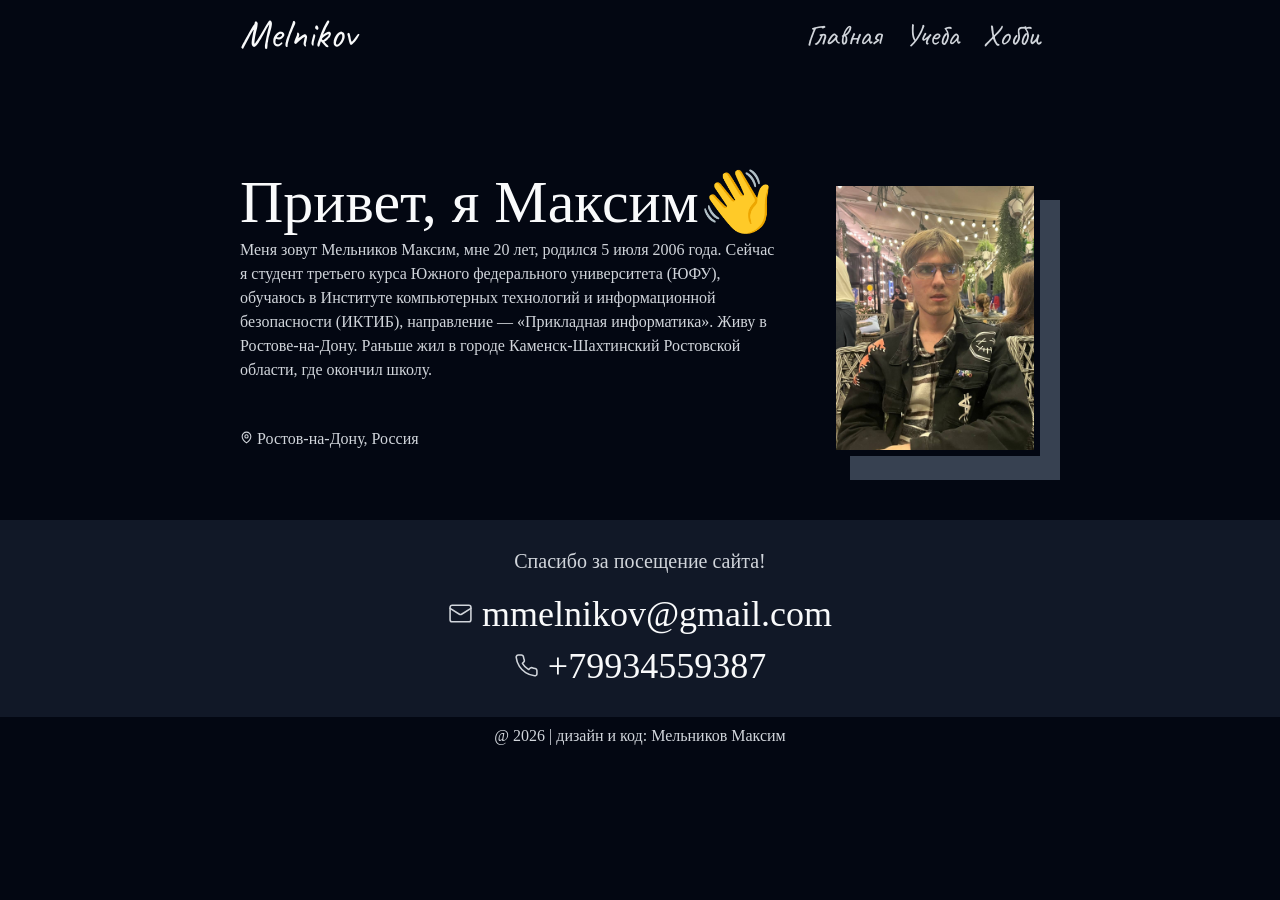
==== html/hobby.html @ 7e6a663f "-" ====
<!DOCTYPE html>
<html lang="ru">
<head>
    <meta charset="UTF-8">
    <meta name="viewport" content="width=device-width, initial-scale=1.0">
    <title>Melnikov</title>
    <link rel="stylesheet" href="../css/index.css">
</head>
<body>
    <nav class="nav">
        <div class="container">
            <div class="nav-wrapper">
                <h2 class="logo">Melnikov</h2>
                <ul class="nav-list">
                    <li class="nav-list-item">
                        <a class="nav-link" href="#">Главная</a>
                    </li>
                    <li  class="nav-list-item">
                        <a class="nav-link" href="./stud.html">Учеба</a>
                    </li>
                    <li  class="nav-list-item">
                        <a class="nav-link" href="./hobby.html">Хобби</a>
                    </li>
                </ul>
            </div>
        </div>
    </nav>

    <header class="header">
        <div class="container">
            <div class="header-card">
                <div class="header-bio">
                    <h1 class="header-title">Привет, я Максим👋</h1>
                    <p class="header-desc">Меня зовут Мельников Максим, мне 20 лет, родился 5 июля 2006 года.
                        Сейчас я студент третьего курса Южного федерального университета (ЮФУ),
                        обучаюсь в Институте компьютерных технологий и информационной безопасности (ИКТИБ), 
                        направление — «Прикладная информатика».
                        Живу в Ростове-на-Дону. Раньше жил в городе Каменск-Шахтинский Ростовской области, где окончил школу.
                    </p>         
                    <div class="location">
                        <svg class="location-icon" width="24" height="24" viewBox="0 0 24 24" fill="none" xmlns="http://www.w3.org/2000/svg">
                            <path d="M20 10C20 16 12 22 12 22C12 22 4 16 4 10C4 7.87827 4.84285 5.84344 6.34315 4.34315C7.84344 2.84285 9.87827 2 12 2C14.1217 2 16.1566 2.84285 17.6569 4.34315C19.1571 5.84344 20 7.87827 20 10Z" stroke="#D1D5DB" stroke-width="2" stroke-linecap="round" stroke-linejoin="round"/>
                            <path d="M12 13C13.6569 13 15 11.6569 15 10C15 8.34315 13.6569 7 12 7C10.3431 7 9 8.34315 9 10C9 11.6569 10.3431 13 12 13Z" stroke="#D1D5DB" stroke-width="2" stroke-linecap="round" stroke-linejoin="round"/>
                        </svg>
                        <span>Ростов-на-Дону, Россия</span>
                    </div>
                </div>

                <div class="header-photo-section">
                    <img class= 'header-photo' src="../imgs/header/my.jpg" alt="">
                </div>
            </div>

        </div>
    </header>
    <footer class="footer">
        <div class="container">
            <h2 class="footer-title">
                Спасибо за посещение сайта!
            </h2>
            <div class="contacts">
                <div class="mail">
                    <svg class='footer-icon' width="32" height="32" viewBox="0 0 32 32" fill="none" xmlns="http://www.w3.org/2000/svg">
                    <path d="M26.6665 5.3335H5.33317C3.86041 5.3335 2.6665 6.5274 2.6665 8.00016V24.0002C2.6665 25.4729 3.86041 26.6668 5.33317 26.6668H26.6665C28.1393 26.6668 29.3332 25.4729 29.3332 24.0002V8.00016C29.3332 6.5274 28.1393 5.3335 26.6665 5.3335Z" stroke="#D1D5DB" stroke-width="2" stroke-linecap="round" stroke-linejoin="round"/>
                    <path d="M29.3332 9.3335L17.3732 16.9335C16.9615 17.1914 16.4856 17.3282 15.9998 17.3282C15.5141 17.3282 15.0381 17.1914 14.6265 16.9335L2.6665 9.3335" stroke="#D1D5DB" stroke-width="2" stroke-linecap="round" stroke-linejoin="round"/>
                    </svg>
                    <span>mmelnikov@gmail.com</span>
                </div>
                    <div class="phone">
                    <svg class = 'footer-icon'width="32" height="32" viewBox="0 0 32 32" fill="none" xmlns="http://www.w3.org/2000/svg">
                <path d="M29.3334 22.56V26.56C29.3349 26.9313 29.2589 27.2989 29.1101 27.6391C28.9613 27.9793 28.7431 28.2848 28.4695 28.5358C28.1959 28.7868 27.8728 28.9779 27.5211 29.0969C27.1693 29.2159 26.7966 29.2601 26.4267 29.2266C22.3239 28.7808 18.3827 27.3788 14.9201 25.1333C11.6985 23.0862 8.96719 20.3549 6.92007 17.1333C4.66671 13.6549 3.2644 9.69463 2.82674 5.5733C2.79342 5.20459 2.83724 4.83298 2.95541 4.48213C3.07357 4.13128 3.2635 3.80889 3.51309 3.53546C3.76269 3.26204 4.06648 3.04358 4.40513 2.894C4.74378 2.74441 5.10986 2.66698 5.48007 2.66663H9.48007C10.1271 2.66026 10.7545 2.8894 11.2451 3.31134C11.7357 3.73328 12.0562 4.31923 12.1467 4.95997C12.3156 6.24006 12.6287 7.49694 13.0801 8.70663C13.2595 9.18387 13.2983 9.70252 13.1919 10.2011C13.0856 10.6998 12.8386 11.1574 12.4801 11.52L10.7867 13.2133C12.6848 16.5514 15.4487 19.3152 18.7867 21.2133L20.4801 19.52C20.8426 19.1615 21.3003 18.9144 21.7989 18.8081C22.2975 18.7018 22.8162 18.7406 23.2934 18.92C24.5031 19.3714 25.76 19.6845 27.0401 19.8533C27.6878 19.9447 28.2793 20.2709 28.7021 20.77C29.125 21.269 29.3496 21.9061 29.3334 22.56Z" stroke="#D1D5DB" stroke-width="2" stroke-linecap="round" stroke-linejoin="round"/>
                </svg>

                    <span>+79934559387</span>
                </div>
            </div>

        </div>
    </footer>

    <div class="copyright">
        <div class="container">
             <p>@ 2026 | дизайн и код: Мельников Максим</p>
        </div>
       
    </div>
</body>
</html>
---- css/index.css ----
@import url('https://fonts.googleapis.com/css2?family=Caveat:wght@400..700&display=swap');

@import url('./footer/footer.css');
@import url('./header/header.css');
@import url('./reset.css');
@import url('./nav/nav.css');
@import url('./root.css');
@import url('./footer/copyright.css');
@import url('./content/stud/stud.css');



html{
    background-color: var(--background-color);
}

.container{
    margin: 0 auto;
    max-width: 800px;
}
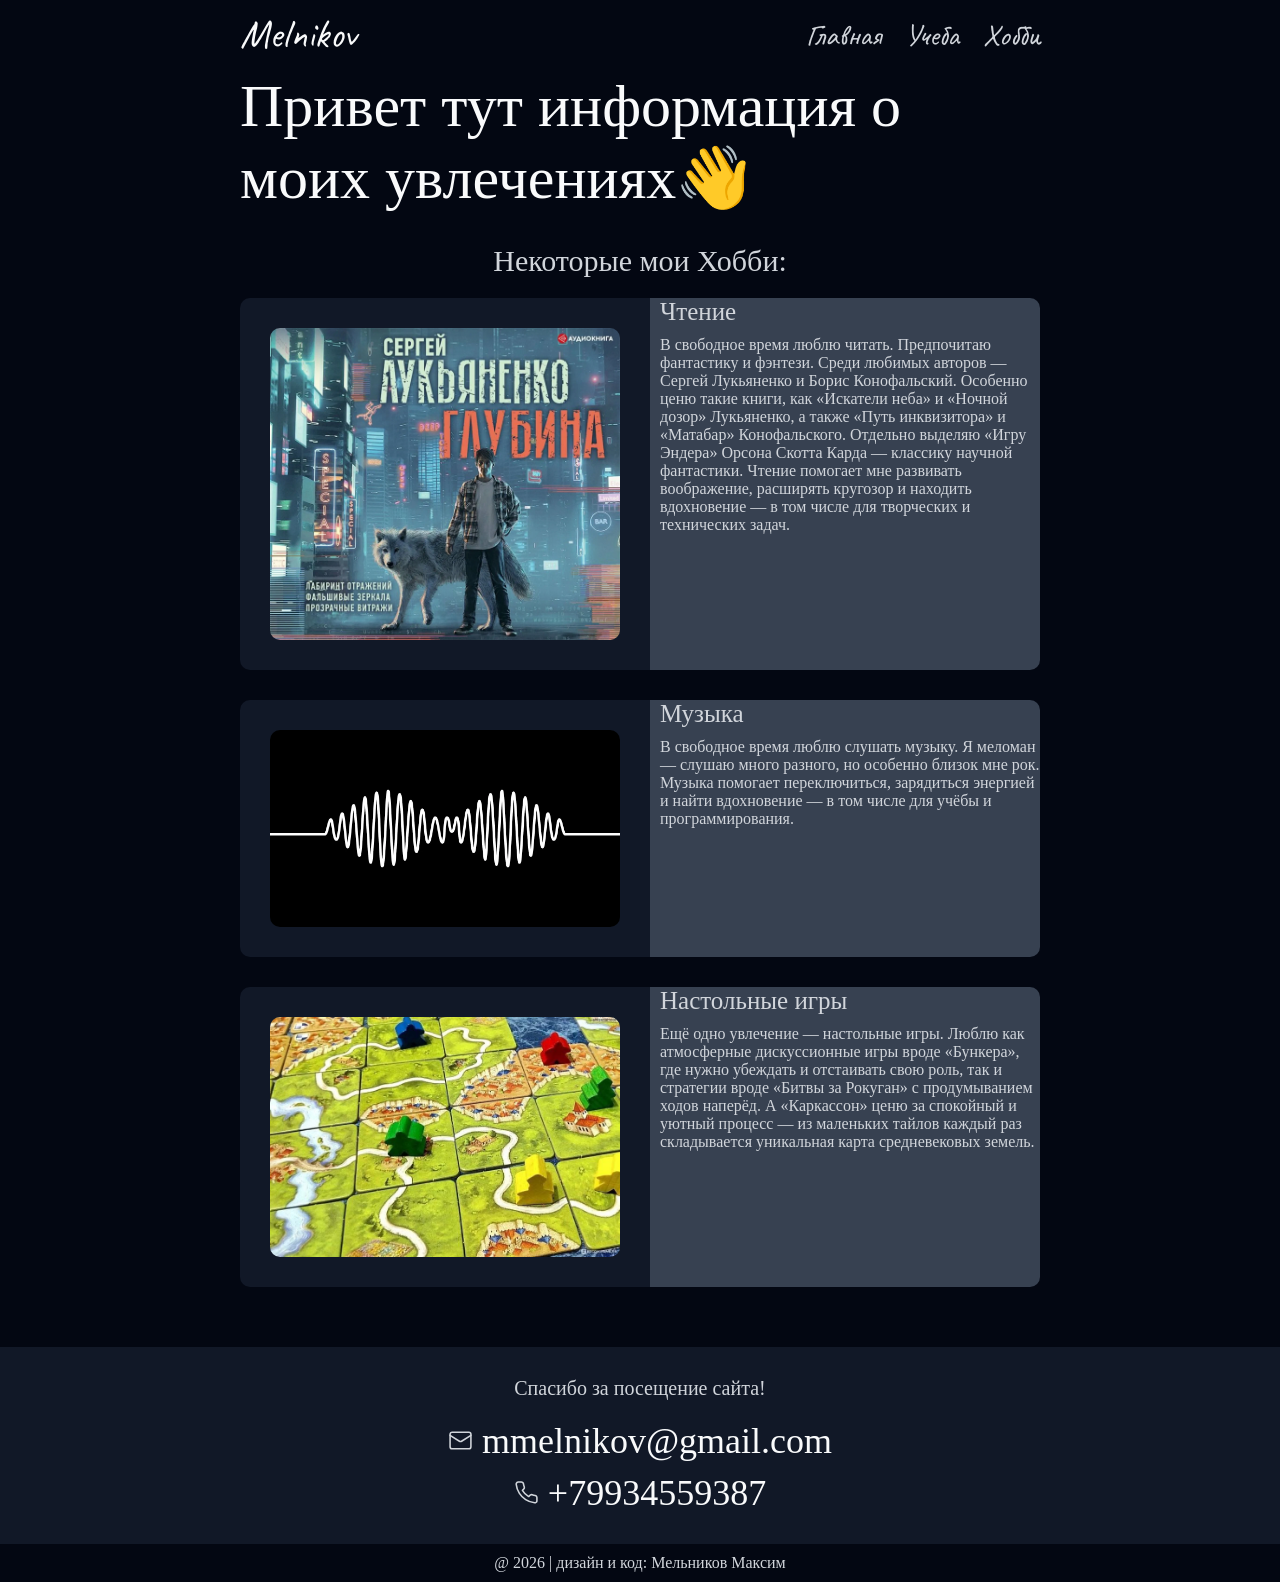
==== commit cc66c410: "hobby" ====
--- a/html/hobby.html
+++ b/html/hobby.html
@@ -13,7 +13,7 @@
                 <h2 class="logo">Melnikov</h2>
                 <ul class="nav-list">
                     <li class="nav-list-item">
-                        <a class="nav-link" href="#">Главная</a>
+                        <a class="nav-link" href="./index.html">Главная</a>
                     </li>
                     <li  class="nav-list-item">
                         <a class="nav-link" href="./stud.html">Учеба</a>
@@ -29,31 +29,61 @@
     <header class="header">
         <div class="container">
             <div class="header-card">
-                <div class="header-bio">
-                    <h1 class="header-title">Привет, я Максим👋</h1>
-                    <p class="header-desc">Меня зовут Мельников Максим, мне 20 лет, родился 5 июля 2006 года.
-                        Сейчас я студент третьего курса Южного федерального университета (ЮФУ),
-                        обучаюсь в Институте компьютерных технологий и информационной безопасности (ИКТИБ), 
-                        направление — «Прикладная информатика».
-                        Живу в Ростове-на-Дону. Раньше жил в городе Каменск-Шахтинский Ростовской области, где окончил школу.
-                    </p>         
-                    <div class="location">
-                        <svg class="location-icon" width="24" height="24" viewBox="0 0 24 24" fill="none" xmlns="http://www.w3.org/2000/svg">
-                            <path d="M20 10C20 16 12 22 12 22C12 22 4 16 4 10C4 7.87827 4.84285 5.84344 6.34315 4.34315C7.84344 2.84285 9.87827 2 12 2C14.1217 2 16.1566 2.84285 17.6569 4.34315C19.1571 5.84344 20 7.87827 20 10Z" stroke="#D1D5DB" stroke-width="2" stroke-linecap="round" stroke-linejoin="round"/>
-                            <path d="M12 13C13.6569 13 15 11.6569 15 10C15 8.34315 13.6569 7 12 7C10.3431 7 9 8.34315 9 10C9 11.6569 10.3431 13 12 13Z" stroke="#D1D5DB" stroke-width="2" stroke-linecap="round" stroke-linejoin="round"/>
-                        </svg>
-                        <span>Ростов-на-Дону, Россия</span>
-                    </div>
-                </div>
-
-                <div class="header-photo-section">
-                    <img class= 'header-photo' src="../imgs/header/my.jpg" alt="">
-                </div>
+                <h1 class="header-title">Привет тут информация о моих увлечениях👋</h1>
             </div>
 
         </div>
     </header>
-    <footer class="footer">
+
+    <main class="main">
+
+        <section class="hobby">
+            <div class="container">
+                <h2 class="hobby-title">Некоторые мои Хобби:</h2>
+                <div class="hobby-wrapper">
+                    <div class="hobby-card">
+                        <div class="img-wrapper">
+                            <img class= 'hobby-photo' src="../imgs/hobby/book.webp" alt="">
+                        </div>
+                        <div class="hobby-desc">
+                            <h1 class="hobby-card-title">Чтение</h1>
+                            <p class="hobby-card-descriptin">
+                                В свободное время люблю читать.
+                                Предпочитаю фантастику и фэнтези. Среди любимых авторов — Сергей Лукьяненко и Борис Конофальский.
+                                Особенно ценю такие книги, как «Искатели неба» и «Ночной дозор» Лукьяненко, а также «Путь инквизитора» и «Матабар»
+                                Конофальского. Отдельно выделяю «Игру Эндера» Орсона Скотта Карда — классику научной фантастики.
+                                Чтение помогает мне развивать воображение, расширять кругозор и находить вдохновение — в том числе для творческих и технических задач.
+                            </p>
+                        </div>
+                    </div>
+                                        <div class="hobby-card">
+                        <div class="img-wrapper">
+                            <img class= 'hobby-photo' src="../imgs/hobby/music.webp" alt="">
+                        </div>
+                        <div class="hobby-desc">
+                            <h1 class="hobby-card-title">Музыка</h1>
+                            <p class="hobby-card-descriptin">
+                              В свободное время люблю слушать музыку. Я меломан — слушаю много разного, но особенно близок мне рок. Музыка помогает переключиться, зарядиться энергией и найти вдохновение — в том числе для учёбы и программирования.
+                            </p>
+                        </div>
+                    </div>
+                    <div class="hobby-card">
+                        <div class="img-wrapper">
+                            <img class= 'hobby-photo' src="../imgs/hobby/game.jpg" alt="">
+                        </div>
+                        <div class="hobby-desc">
+                            <h1 class="hobby-card-title">Настольные игры</h1>
+                            <p class="hobby-card-descriptin">
+                               Ещё одно увлечение — настольные игры. Люблю как атмосферные дискуссионные игры вроде «Бункера», где нужно убеждать и отстаивать свою роль, так и стратегии вроде «Битвы за Рокуган» с продумыванием ходов наперёд. А «Каркассон» ценю за спокойный и уютный процесс — из маленьких тайлов каждый раз складывается уникальная карта средневековых земель.
+                            </p>
+                        </div>
+                    </div>
+                </div>
+            </div>
+        </section>
+
+    </main>
+    <footer class="footer-stud">
         <div class="container">
             <h2 class="footer-title">
                 Спасибо за посещение сайта!
--- a/css/index.css
+++ b/css/index.css
@@ -7,6 +7,9 @@
 @import url('./root.css');
 @import url('./footer/copyright.css');
 @import url('./content/stud/stud.css');
+@import url('./content/skils/skils.css');
+@import url('./content/hobby/hobby.css');
+
 
 
 
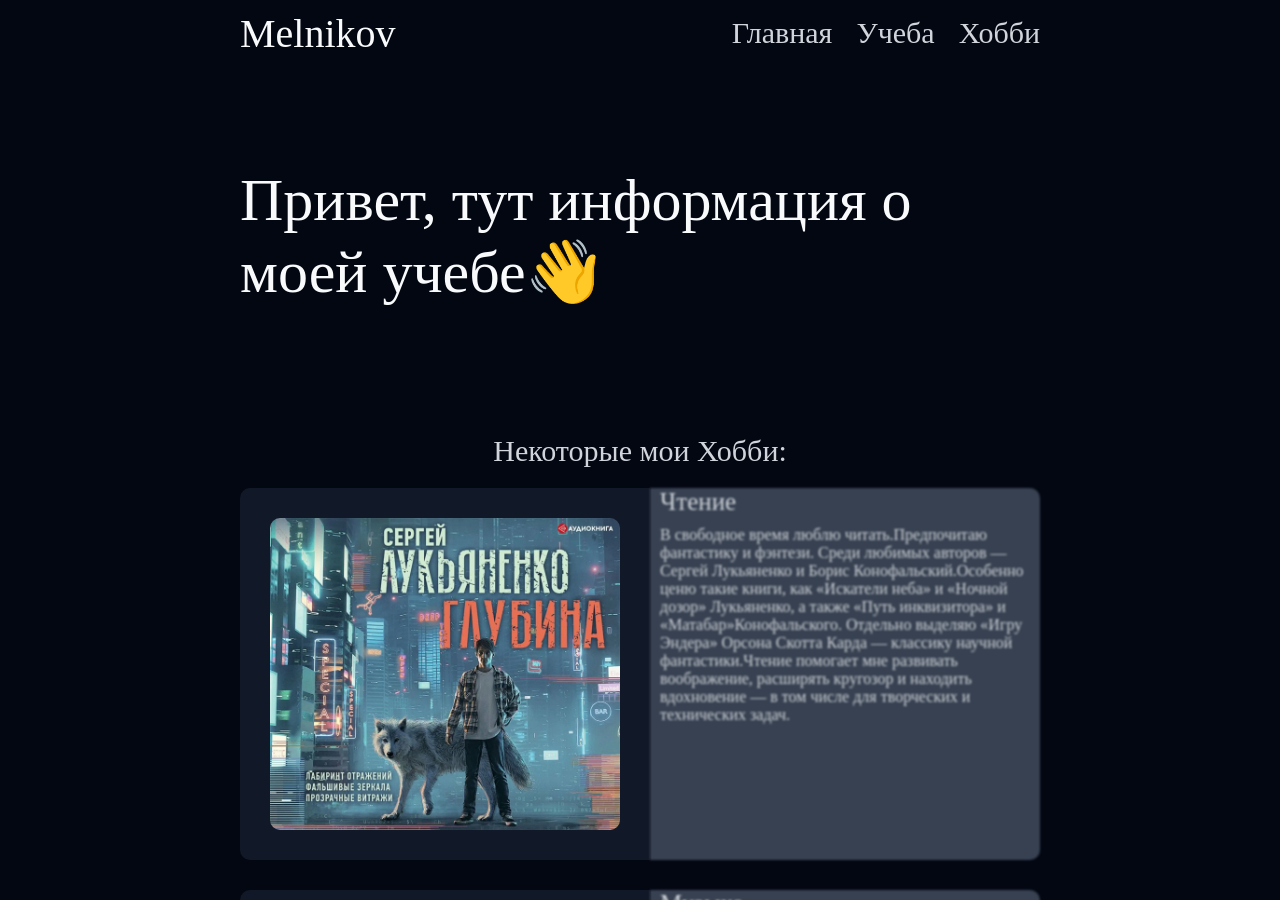
==== commit a25267f9: "to js" ====
--- a/html/hobby.html
+++ b/html/hobby.html
@@ -7,112 +7,30 @@
     <link rel="stylesheet" href="../css/index.css">
 </head>
 <body>
-    <nav class="nav">
-        <div class="container">
-            <div class="nav-wrapper">
-                <h2 class="logo">Melnikov</h2>
-                <ul class="nav-list">
-                    <li class="nav-list-item">
-                        <a class="nav-link" href="./index.html">Главная</a>
-                    </li>
-                    <li  class="nav-list-item">
-                        <a class="nav-link" href="./stud.html">Учеба</a>
-                    </li>
-                    <li  class="nav-list-item">
-                        <a class="nav-link" href="./hobby.html">Хобби</a>
-                    </li>
-                </ul>
-            </div>
-        </div>
-    </nav>
+   <nav class="nav"></nav>
 
-    <header class="header">
-        <div class="container">
-            <div class="header-card">
-                <h1 class="header-title">Привет тут информация о моих увлечениях👋</h1>
-            </div>
+    <ul class="mobile-nav"></ul>
 
-        </div>
-    </header>
+    <header class="header"></header>
 
     <main class="main">
 
         <section class="hobby">
-            <div class="container">
-                <h2 class="hobby-title">Некоторые мои Хобби:</h2>
-                <div class="hobby-wrapper">
-                    <div class="hobby-card">
-                        <div class="img-wrapper">
-                            <img class= 'hobby-photo' src="../imgs/hobby/book.webp" alt="">
-                        </div>
-                        <div class="hobby-desc">
-                            <h1 class="hobby-card-title">Чтение</h1>
-                            <p class="hobby-card-descriptin">
-                                В свободное время люблю читать.
-                                Предпочитаю фантастику и фэнтези. Среди любимых авторов — Сергей Лукьяненко и Борис Конофальский.
-                                Особенно ценю такие книги, как «Искатели неба» и «Ночной дозор» Лукьяненко, а также «Путь инквизитора» и «Матабар»
-                                Конофальского. Отдельно выделяю «Игру Эндера» Орсона Скотта Карда — классику научной фантастики.
-                                Чтение помогает мне развивать воображение, расширять кругозор и находить вдохновение — в том числе для творческих и технических задач.
-                            </p>
-                        </div>
-                    </div>
-                                        <div class="hobby-card">
-                        <div class="img-wrapper">
-                            <img class= 'hobby-photo' src="../imgs/hobby/music.webp" alt="">
-                        </div>
-                        <div class="hobby-desc">
-                            <h1 class="hobby-card-title">Музыка</h1>
-                            <p class="hobby-card-descriptin">
-                              В свободное время люблю слушать музыку. Я меломан — слушаю много разного, но особенно близок мне рок. Музыка помогает переключиться, зарядиться энергией и найти вдохновение — в том числе для учёбы и программирования.
-                            </p>
-                        </div>
-                    </div>
-                    <div class="hobby-card">
-                        <div class="img-wrapper">
-                            <img class= 'hobby-photo' src="../imgs/hobby/game.jpg" alt="">
-                        </div>
-                        <div class="hobby-desc">
-                            <h1 class="hobby-card-title">Настольные игры</h1>
-                            <p class="hobby-card-descriptin">
-                               Ещё одно увлечение — настольные игры. Люблю как атмосферные дискуссионные игры вроде «Бункера», где нужно убеждать и отстаивать свою роль, так и стратегии вроде «Битвы за Рокуган» с продумыванием ходов наперёд. А «Каркассон» ценю за спокойный и уютный процесс — из маленьких тайлов каждый раз складывается уникальная карта средневековых земель.
-                            </p>
-                        </div>
-                    </div>
-                </div>
-            </div>
         </section>
 
     </main>
-    <footer class="footer-stud">
-        <div class="container">
-            <h2 class="footer-title">
-                Спасибо за посещение сайта!
-            </h2>
-            <div class="contacts">
-                <div class="mail">
-                    <svg class='footer-icon' width="32" height="32" viewBox="0 0 32 32" fill="none" xmlns="http://www.w3.org/2000/svg">
-                    <path d="M26.6665 5.3335H5.33317C3.86041 5.3335 2.6665 6.5274 2.6665 8.00016V24.0002C2.6665 25.4729 3.86041 26.6668 5.33317 26.6668H26.6665C28.1393 26.6668 29.3332 25.4729 29.3332 24.0002V8.00016C29.3332 6.5274 28.1393 5.3335 26.6665 5.3335Z" stroke="#D1D5DB" stroke-width="2" stroke-linecap="round" stroke-linejoin="round"/>
-                    <path d="M29.3332 9.3335L17.3732 16.9335C16.9615 17.1914 16.4856 17.3282 15.9998 17.3282C15.5141 17.3282 15.0381 17.1914 14.6265 16.9335L2.6665 9.3335" stroke="#D1D5DB" stroke-width="2" stroke-linecap="round" stroke-linejoin="round"/>
-                    </svg>
-                    <span>mmelnikov@gmail.com</span>
-                </div>
-                    <div class="phone">
-                    <svg class = 'footer-icon'width="32" height="32" viewBox="0 0 32 32" fill="none" xmlns="http://www.w3.org/2000/svg">
-                <path d="M29.3334 22.56V26.56C29.3349 26.9313 29.2589 27.2989 29.1101 27.6391C28.9613 27.9793 28.7431 28.2848 28.4695 28.5358C28.1959 28.7868 27.8728 28.9779 27.5211 29.0969C27.1693 29.2159 26.7966 29.2601 26.4267 29.2266C22.3239 28.7808 18.3827 27.3788 14.9201 25.1333C11.6985 23.0862 8.96719 20.3549 6.92007 17.1333C4.66671 13.6549 3.2644 9.69463 2.82674 5.5733C2.79342 5.20459 2.83724 4.83298 2.95541 4.48213C3.07357 4.13128 3.2635 3.80889 3.51309 3.53546C3.76269 3.26204 4.06648 3.04358 4.40513 2.894C4.74378 2.74441 5.10986 2.66698 5.48007 2.66663H9.48007C10.1271 2.66026 10.7545 2.8894 11.2451 3.31134C11.7357 3.73328 12.0562 4.31923 12.1467 4.95997C12.3156 6.24006 12.6287 7.49694 13.0801 8.70663C13.2595 9.18387 13.2983 9.70252 13.1919 10.2011C13.0856 10.6998 12.8386 11.1574 12.4801 11.52L10.7867 13.2133C12.6848 16.5514 15.4487 19.3152 18.7867 21.2133L20.4801 19.52C20.8426 19.1615 21.3003 18.9144 21.7989 18.8081C22.2975 18.7018 22.8162 18.7406 23.2934 18.92C24.5031 19.3714 25.76 19.6845 27.0401 19.8533C27.6878 19.9447 28.2793 20.2709 28.7021 20.77C29.125 21.269 29.3496 21.9061 29.3334 22.56Z" stroke="#D1D5DB" stroke-width="2" stroke-linecap="round" stroke-linejoin="round"/>
-                </svg>
 
-                    <span>+79934559387</span>
-                </div>
-            </div>
+   
 
-        </div>
-    </footer>
+    <footer class="footer"></footer>
 
-    <div class="copyright">
-        <div class="container">
-             <p>@ 2026 | дизайн и код: Мельников Максим</p>
-        </div>
-       
-    </div>
+    <div class="copyright"></div>
+
+    <section class="spinner"></section>
+
+    <section class="error"></section>
+
+  
+<script type="module" src="../js/main-hobby.js"></script>
 </body>
 </html>
--- a/css/index.css
+++ b/css/index.css
@@ -1,14 +1,22 @@
 @import url('https://fonts.googleapis.com/css2?family=Caveat:wght@400..700&display=swap');
 
-@import url('./footer/footer.css');
+
+@import url('./reset.css');
+
+
+
+@import url('./nav/nav.css');
 @import url('./header/header.css');
-@import url('./reset.css');
-@import url('./nav/nav.css');
-@import url('./root.css');
-@import url('./footer/copyright.css');
 @import url('./content/stud/stud.css');
 @import url('./content/skils/skils.css');
 @import url('./content/hobby/hobby.css');
+@import url('./footer/footer.css');
+@import url('./footer/copyright.css');
+@import url('./root.css');
+@import url('./spinner/spinner.css');
+@import url('./error/error.css');
+
+
 
 
 
